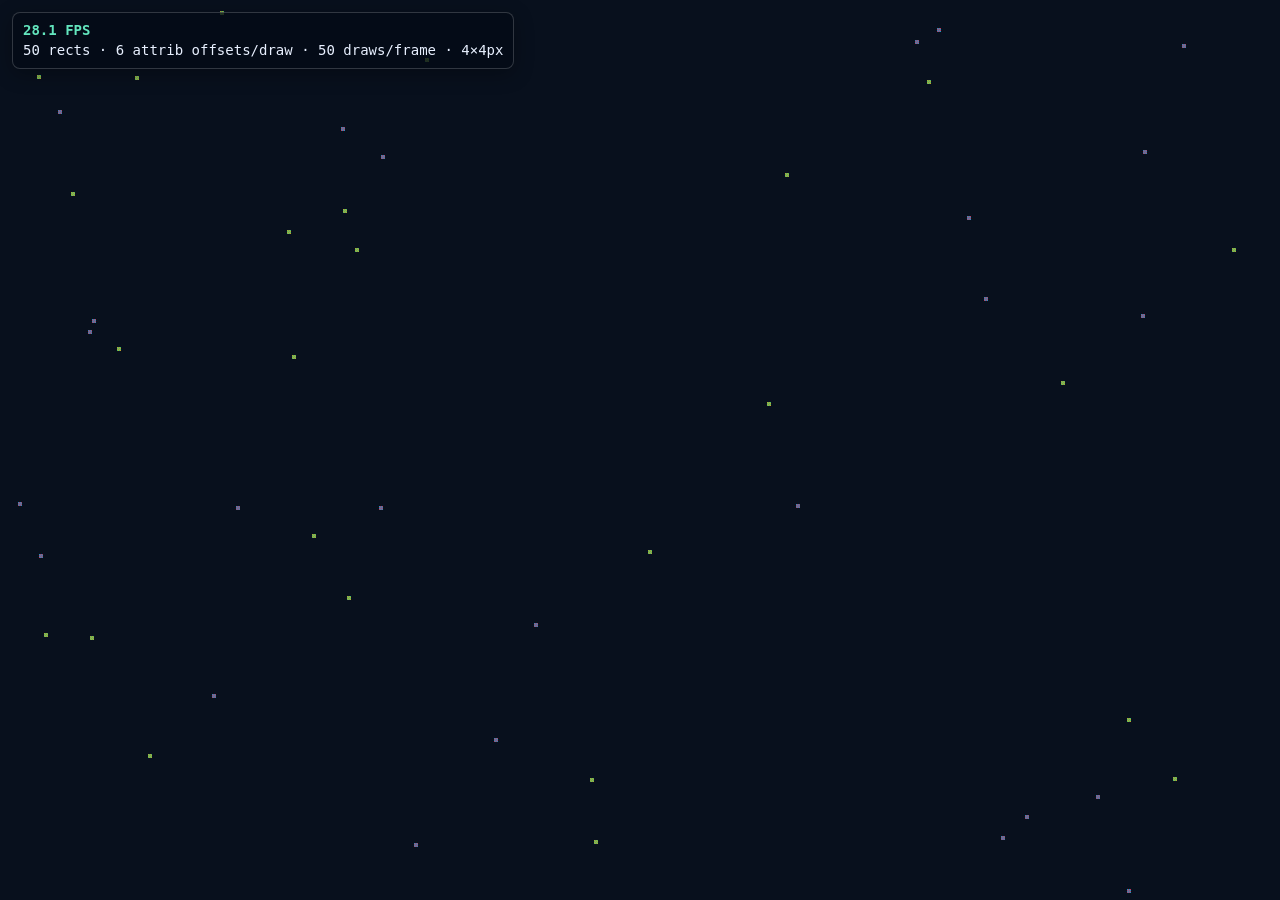
==== raw_webgl_external_textures/index.html @ f65fc7e4 "More tweaks" ====
<!doctype html>
<html lang="en">
<head>
  <meta charset="utf-8">
  <meta name="viewport" content="width=device-width, initial-scale=1, viewport-fit=cover">
  <title>Raw WebGL2 external textures</title>
  <style>
    :root {
      color-scheme: dark;
      font-family: ui-monospace, SFMono-Regular, Menlo, Monaco, Consolas, monospace;
    }

    * { box-sizing: border-box; }

    html,
    body {
      width: 100%;
      height: 100%;
      margin: 0;
      overflow: hidden;
      background: #08101d;
    }

    canvas {
      display: block;
      width: 100%;
      height: 100%;
    }

    #stats {
      position: fixed;
      z-index: 1;
      top: max(12px, env(safe-area-inset-top));
      left: max(12px, env(safe-area-inset-left));
      padding: 8px 10px;
      border: 1px solid rgb(255 255 255 / 18%);
      border-radius: 8px;
      background: rgb(5 11 22 / 78%);
      box-shadow: 0 5px 20px rgb(0 0 0 / 30%);
      color: #e8f0ff;
      font-size: 14px;
      line-height: 1.4;
      pointer-events: none;
      -webkit-user-select: none;
      user-select: none;
    }

    #fps {
      color: #63e6be;
      font-weight: 700;
    }

    #error {
      color: #ff8787;
      white-space: pre-wrap;
    }
  </style>
</head>
<body>
  <canvas id="canvas"></canvas>
  <div id="stats">
    <div><span id="fps">warming…</span></div>
    <div>50 rects · 6 attrib offsets/draw · 50 draws/frame · 4×4px</div>
    <div id="error"></div>
  </div>

  <script>
    (() => {
      "use strict";

      const RECT_COUNT = 50;
      const TEXTURE_SIZE = 16;
      const RECT_SIZE = 4;
      const STRIPS_PER_RECT = 1;
      const UINTS_PER_STRIP = 6;
      const BYTES_PER_STRIP = UINTS_PER_STRIP * Uint32Array.BYTES_PER_ELEMENT;
      const EXTERNAL_TEXTURE_UNIT = 5;

      const canvas = document.querySelector("#canvas");
      const fpsElement = document.querySelector("#fps");
      const errorElement = document.querySelector("#error");

      try {
        const gl = canvas.getContext("webgl2", {
          alpha: true,
          antialias: false,
          depth: true,
          stencil: false,
          preserveDrawingBuffer: false,
          powerPreference: "high-performance",
        });
        if (!gl) throw new Error("WebGL2 is unavailable");

        const vertexSource = `#version 300 es
          precision highp float;
          precision highp int;

          layout(location = 0) in uint a_xy;
          layout(location = 1) in uint a_width_height;
          layout(location = 2) in uint a_coverage;
          layout(location = 3) in uint a_uv_origin;
          layout(location = 4) in uint a_paint_and_rect_flag;
          layout(location = 5) in uint a_depth_index;
          uniform vec2 u_viewport;
          out vec2 v_uv;
          flat out float v_coverage;
          flat out float v_rect_flag;

          uvec2 unpack16(uint value) {
            return uvec2(value & 0xffffu, value >> 16);
          }

          void main() {
            uvec2 packed_xy = unpack16(a_xy);
            uvec2 packed_size = unpack16(a_width_height);
            uvec2 packed_uv = unpack16(a_uv_origin);
            vec2 corner = vec2(float(gl_VertexID & 1), float(gl_VertexID >> 1));
            vec2 pixel = vec2(packed_xy) + corner * vec2(packed_size);
            vec2 clip = pixel / u_viewport * 2.0 - 1.0;
            float depth = float(a_depth_index & 0xffffu) / 65535.0;
            gl_Position = vec4(clip.x, -clip.y, depth * 2.0 - 1.0, 1.0);
            vec2 local_origin = vec2(packed_uv) / 256.0 - 1.0;
            v_uv = (local_origin + corner * vec2(packed_size)) / ${RECT_SIZE}.0;
            v_coverage = float(a_coverage & 0xffu) / 255.0;
            v_rect_flag = float(a_paint_and_rect_flag >> 31);
          }
        `;

        const fragmentSource = `#version 300 es
          precision highp float;
          precision highp sampler2DArray;

          uniform sampler2D u_alphas_texture;
          uniform sampler2D u_layer_texture;
          uniform sampler2DArray u_atlas_texture;
          uniform sampler2D u_encoded_paints_texture;
          uniform sampler2D u_gradient_texture;
          uniform sampler2D u_external_texture;
          uniform int u_source;
          in vec2 v_uv;
          flat in float v_coverage;
          flat in float v_rect_flag;
          out vec4 out_color;

          void main() {
            vec4 color;
            if (u_source == 5) {
              ivec2 texel = clamp(
                ivec2(floor(v_uv * float(${TEXTURE_SIZE}))),
                ivec2(0),
                ivec2(${TEXTURE_SIZE - 1})
              );
              color = texelFetch(u_external_texture, texel, 0);
            } else if (u_source == 4) {
              color = texture(u_gradient_texture, v_uv);
            } else if (u_source == 3) {
              color = texture(u_encoded_paints_texture, v_uv);
            } else if (u_source == 2) {
              color = texture(u_atlas_texture, vec3(v_uv, 0.0));
            } else if (u_source == 1) {
              color = texture(u_layer_texture, v_uv);
            } else {
              color = texture(u_alphas_texture, v_uv);
            }
            out_color = color * v_coverage * v_rect_flag;
          }
        `;

        const compileShader = (type, source) => {
          const shader = gl.createShader(type);
          gl.shaderSource(shader, source);
          gl.compileShader(shader);
          if (!gl.getShaderParameter(shader, gl.COMPILE_STATUS)) {
            const message = gl.getShaderInfoLog(shader) || "Shader compilation failed";
            gl.deleteShader(shader);
            throw new Error(message);
          }
          return shader;
        };

        const vertexShader = compileShader(gl.VERTEX_SHADER, vertexSource);
        const fragmentShader = compileShader(gl.FRAGMENT_SHADER, fragmentSource);
        const program = gl.createProgram();
        gl.attachShader(program, vertexShader);
        gl.attachShader(program, fragmentShader);
        gl.linkProgram(program);
        gl.deleteShader(vertexShader);
        gl.deleteShader(fragmentShader);
        if (!gl.getProgramParameter(program, gl.LINK_STATUS)) {
          throw new Error(gl.getProgramInfoLog(program) || "Program linking failed");
        }

        gl.useProgram(program);
        const viewportUniform = gl.getUniformLocation(program, "u_viewport");
        const samplerUniforms = [
          gl.getUniformLocation(program, "u_alphas_texture"),
          gl.getUniformLocation(program, "u_layer_texture"),
          gl.getUniformLocation(program, "u_atlas_texture"),
          gl.getUniformLocation(program, "u_encoded_paints_texture"),
          gl.getUniformLocation(program, "u_gradient_texture"),
          gl.getUniformLocation(program, "u_external_texture"),
        ];
        const sourceUniform = gl.getUniformLocation(program, "u_source");

        const makePattern = (patternIndex) => {
          const pixels = new Uint8Array(TEXTURE_SIZE * TEXTURE_SIZE * 4);
          for (let y = 0; y < TEXTURE_SIZE; y++) {
            for (let x = 0; x < TEXTURE_SIZE; x++) {
              const checker = ((x >> 2) + (y >> 2)) & 1;
              const diagonal = ((x + y) >> 2) & 1;
              const color = patternIndex === 0
                ? (checker ? [255, 74, 122] : [38, 198, 255])
                : (diagonal ? [255, 210, 54] : [91, 255, 137]);
              const alpha = ((x ^ y) & 3) === 0 ? 190 : 235;
              const offset = (y * TEXTURE_SIZE + x) * 4;
              pixels[offset] = Math.round(color[0] * alpha / 255);
              pixels[offset + 1] = Math.round(color[1] * alpha / 255);
              pixels[offset + 2] = Math.round(color[2] * alpha / 255);
              pixels[offset + 3] = alpha;
            }
          }
          return pixels;
        };

        const textures = [0, 1].map((patternIndex) => {
          const texture = gl.createTexture();
          gl.bindTexture(gl.TEXTURE_2D, texture);
          gl.texParameteri(gl.TEXTURE_2D, gl.TEXTURE_MIN_FILTER, gl.NEAREST);
          gl.texParameteri(gl.TEXTURE_2D, gl.TEXTURE_MAG_FILTER, gl.NEAREST);
          gl.texParameteri(gl.TEXTURE_2D, gl.TEXTURE_WRAP_S, gl.CLAMP_TO_EDGE);
          gl.texParameteri(gl.TEXTURE_2D, gl.TEXTURE_WRAP_T, gl.CLAMP_TO_EDGE);
          gl.pixelStorei(gl.UNPACK_ALIGNMENT, 1);
          gl.texImage2D(
            gl.TEXTURE_2D,
            0,
            gl.RGBA8,
            TEXTURE_SIZE,
            TEXTURE_SIZE,
            0,
            gl.RGBA,
            gl.UNSIGNED_BYTE,
            makePattern(patternIndex),
          );
          return texture;
        });

        const makePlaceholderTexture = () => {
          const texture = gl.createTexture();
          gl.bindTexture(gl.TEXTURE_2D, texture);
          gl.texParameteri(gl.TEXTURE_2D, gl.TEXTURE_MIN_FILTER, gl.NEAREST);
          gl.texParameteri(gl.TEXTURE_2D, gl.TEXTURE_MAG_FILTER, gl.NEAREST);
          gl.texParameteri(gl.TEXTURE_2D, gl.TEXTURE_WRAP_S, gl.CLAMP_TO_EDGE);
          gl.texParameteri(gl.TEXTURE_2D, gl.TEXTURE_WRAP_T, gl.CLAMP_TO_EDGE);
          gl.texImage2D(
            gl.TEXTURE_2D,
            0,
            gl.RGBA8,
            1,
            1,
            0,
            gl.RGBA,
            gl.UNSIGNED_BYTE,
            new Uint8Array([255, 255, 255, 255]),
          );
          return texture;
        };

        const passTextures = [
          makePlaceholderTexture(),
          makePlaceholderTexture(),
          null,
          makePlaceholderTexture(),
          makePlaceholderTexture(),
        ];
        const atlasTexture = gl.createTexture();
        gl.bindTexture(gl.TEXTURE_2D_ARRAY, atlasTexture);
        gl.texParameteri(gl.TEXTURE_2D_ARRAY, gl.TEXTURE_MIN_FILTER, gl.NEAREST);
        gl.texParameteri(gl.TEXTURE_2D_ARRAY, gl.TEXTURE_MAG_FILTER, gl.NEAREST);
        gl.texImage3D(
          gl.TEXTURE_2D_ARRAY,
          0,
          gl.RGBA8,
          1,
          1,
          1,
          0,
          gl.RGBA,
          gl.UNSIGNED_BYTE,
          new Uint8Array([255, 255, 255, 255]),
        );
        passTextures[2] = atlasTexture;
        const externalPlaceholder = makePlaceholderTexture();

        const stripData = new Uint32Array(
          RECT_COUNT * STRIPS_PER_RECT * UINTS_PER_STRIP,
        );
        const positions = new Float32Array(RECT_COUNT * 2);
        const velocities = new Float32Array(RECT_COUNT * 2);
        let randomState = 0xdeadbeef;
        const random = () => {
          randomState ^= randomState << 13;
          randomState ^= randomState >>> 17;
          randomState ^= randomState << 5;
          return (randomState >>> 0) / 0x100000000;
        };

        const vao = gl.createVertexArray();
        const stripBuffer = gl.createBuffer();
        gl.bindVertexArray(vao);
        gl.bindBuffer(gl.ARRAY_BUFFER, stripBuffer);
        gl.bufferData(gl.ARRAY_BUFFER, stripData.byteLength, gl.DYNAMIC_DRAW);
        for (let location = 0; location < UINTS_PER_STRIP; location++) {
          gl.enableVertexAttribArray(location);
          gl.vertexAttribIPointer(
            location,
            1,
            gl.UNSIGNED_INT,
            BYTES_PER_STRIP,
            location * Uint32Array.BYTES_PER_ELEMENT,
          );
          gl.vertexAttribDivisor(location, 1);
        }

        let width = 1;
        let height = 1;
        const resize = () => {
          // Match the Vello harness: use CSS viewport pixels rather than multiplying by DPR.
          width = Math.max(1, Math.round(window.innerWidth));
          height = Math.max(1, Math.round(window.innerHeight));
          if (canvas.width !== width || canvas.height !== height) {
            canvas.width = width;
            canvas.height = height;
            gl.viewport(0, 0, width, height);
            gl.uniform2f(viewportUniform, width, height);
          }
        };
        resize();
        window.addEventListener("resize", resize, { passive: true });

        for (let i = 0; i < RECT_COUNT; i++) {
          positions[i * 2] = random() * Math.max(0, width - RECT_SIZE);
          positions[i * 2 + 1] = random() * Math.max(0, height - RECT_SIZE);
          velocities[i * 2] = (35 + random() * 90) * (random() < 0.5 ? -1 : 1);
          velocities[i * 2 + 1] = (35 + random() * 90) * (random() < 0.5 ? -1 : 1);
        }

        gl.clearColor(0.0, 0.0, 0.0, 0.0);
        gl.clearDepth(1.0);
        gl.enable(gl.BLEND);
        gl.blendFunc(gl.ONE, gl.ONE_MINUS_SRC_ALPHA);

        const packU16Pair = (low, high) => (
          ((low & 0xffff) | ((high & 0xffff) << 16)) >>> 0
        );

        const updateRects = (dt) => {
          const maxX = Math.max(0, width - RECT_SIZE);
          const maxY = Math.max(0, height - RECT_SIZE);
          for (let i = 0; i < RECT_COUNT; i++) {
            const offset = i * 2;
            let x = positions[offset] + velocities[offset] * dt;
            let y = positions[offset + 1] + velocities[offset + 1] * dt;

            if (x < 0) {
              x = 0;
              velocities[offset] = Math.abs(velocities[offset]);
            } else if (x > maxX) {
              x = maxX;
              velocities[offset] = -Math.abs(velocities[offset]);
            }
            if (y < 0) {
              y = 0;
              velocities[offset + 1] = Math.abs(velocities[offset + 1]);
            } else if (y > maxY) {
              y = maxY;
              velocities[offset + 1] = -Math.abs(velocities[offset + 1]);
            }

            positions[offset] = x;
            positions[offset + 1] = y;
            const dataOffset = i * UINTS_PER_STRIP;
            stripData[dataOffset] = packU16Pair(Math.floor(x), Math.floor(y));
            stripData[dataOffset + 1] = packU16Pair(RECT_SIZE, RECT_SIZE);
            stripData[dataOffset + 2] = 255;
            stripData[dataOffset + 3] = packU16Pair(256, 256);
            stripData[dataOffset + 4] = 0x80000000;
            stripData[dataOffset + 5] = 0;
          }
        };

        const bindPassTextures = () => {
          for (let unit = 0; unit < 5; unit++) {
            gl.activeTexture(gl.TEXTURE0 + unit);
            gl.bindTexture(unit === 2 ? gl.TEXTURE_2D_ARRAY : gl.TEXTURE_2D, passTextures[unit]);
            gl.uniform1i(samplerUniforms[unit], unit);
          }
          gl.activeTexture(gl.TEXTURE0 + EXTERNAL_TEXTURE_UNIT);
          gl.bindTexture(gl.TEXTURE_2D, externalPlaceholder);
          gl.uniform1i(samplerUniforms[EXTERNAL_TEXTURE_UNIT], EXTERNAL_TEXTURE_UNIT);
          gl.uniform1i(sourceUniform, EXTERNAL_TEXTURE_UNIT);
        };

        const setStripAttribOffset = (firstInstance) => {
          const byteOffset = firstInstance * BYTES_PER_STRIP;
          for (let location = 0; location < UINTS_PER_STRIP; location++) {
            gl.vertexAttribIPointer(
              location,
              1,
              gl.UNSIGNED_INT,
              BYTES_PER_STRIP,
              byteOffset + location * Uint32Array.BYTES_PER_ELEMENT,
            );
          }
        };

        const render = () => {
          gl.clear(gl.COLOR_BUFFER_BIT | gl.DEPTH_BUFFER_BIT);
          gl.disable(gl.SCISSOR_TEST);
          gl.useProgram(program);
          gl.bindVertexArray(vao);
          bindPassTextures();

          // Vello orphans and re-uploads its single strip buffer on every render.
          gl.bindBuffer(gl.ARRAY_BUFFER, stripBuffer);
          gl.bufferData(gl.ARRAY_BUFFER, stripData.byteLength, gl.DYNAMIC_DRAW);
          gl.bufferSubData(gl.ARRAY_BUFFER, 0, stripData);

          gl.enable(gl.DEPTH_TEST);
          gl.depthFunc(gl.LEQUAL);
          gl.depthMask(false);
          gl.enable(gl.BLEND);

          // Mirror Vello's external-texture run loop. The shader stays intentionally trivial;
          // the important part here is the same WebGL state-changing call pattern.
          for (let i = 0; i < RECT_COUNT; i++) {
            gl.activeTexture(gl.TEXTURE0 + EXTERNAL_TEXTURE_UNIT);
            gl.bindTexture(gl.TEXTURE_2D, textures[i & 1]);
            setStripAttribOffset(i);
            gl.drawArraysInstanced(gl.TRIANGLE_STRIP, 0, 4, 1);
          }

          gl.activeTexture(gl.TEXTURE0 + EXTERNAL_TEXTURE_UNIT);
          gl.bindTexture(gl.TEXTURE_2D, externalPlaceholder);
          setStripAttribOffset(0);
          gl.disable(gl.DEPTH_TEST);
          gl.depthMask(true);
          gl.enable(gl.BLEND);
          gl.bindVertexArray(null);
        };

        let lastTime;
        let sampleStart;
        let sampleFrames = 0;
        const frame = (now) => {
          if (lastTime === undefined) {
            lastTime = now;
            sampleStart = now;
          }
          const dt = Math.min(0.1, Math.max(0, (now - lastTime) / 1000));
          lastTime = now;

          updateRects(dt);
          render();

          sampleFrames++;
          const sampleDuration = now - sampleStart;
          if (sampleDuration >= 1000) {
            fpsElement.textContent = `${(sampleFrames * 1000 / sampleDuration).toFixed(1)} FPS`;
            sampleStart = now;
            sampleFrames = 0;
          }
          requestAnimationFrame(frame);
        };

        document.addEventListener("visibilitychange", () => {
          if (!document.hidden) {
            lastTime = undefined;
            sampleStart = undefined;
            sampleFrames = 0;
            fpsElement.textContent = "warming…";
          }
        });

        requestAnimationFrame(frame);
      } catch (error) {
        fpsElement.textContent = "failed";
        errorElement.textContent = error instanceof Error ? error.message : String(error);
      }
    })();
  </script>
</body>
</html>
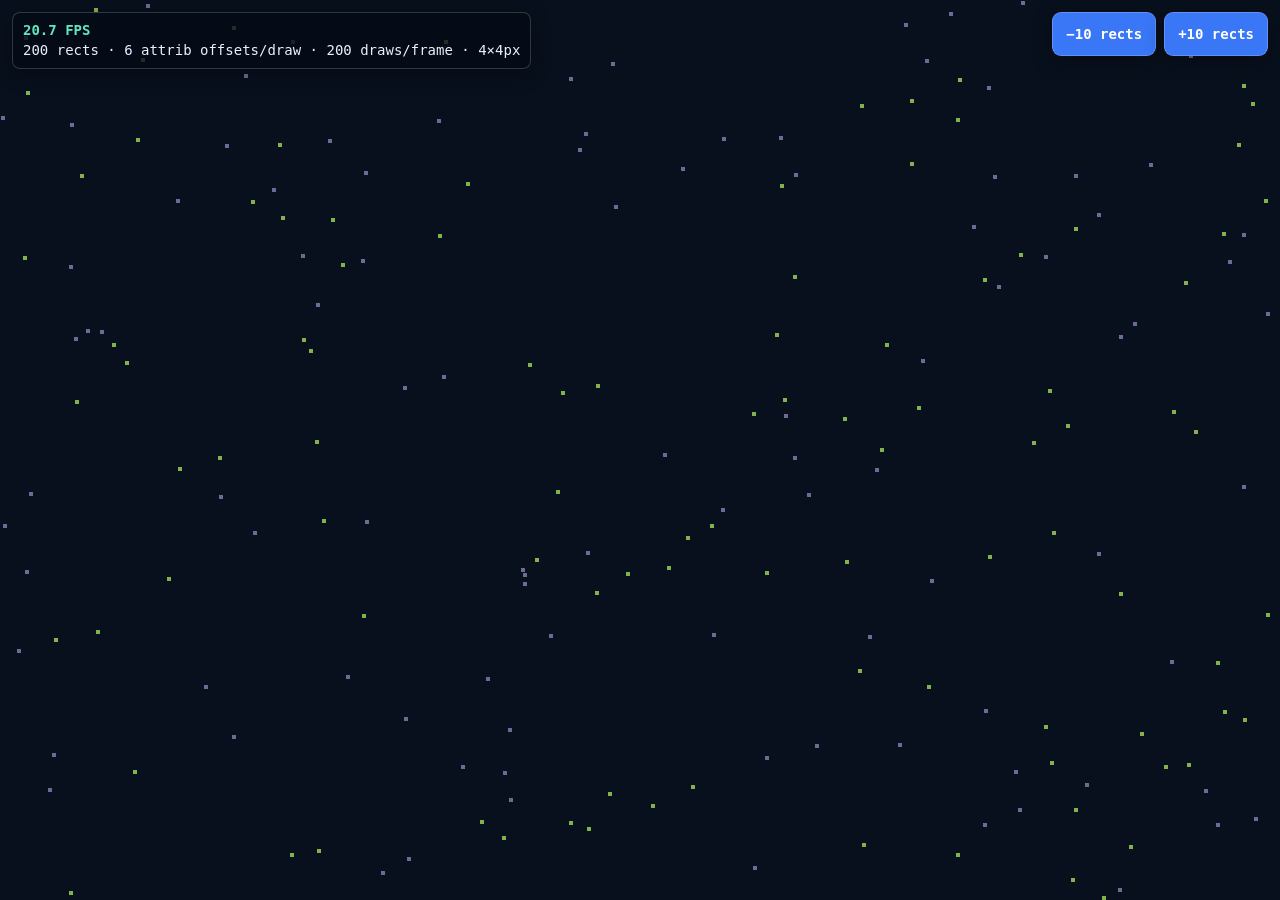
==== commit b1bd0ec6: "tweaks" ====
--- a/raw_webgl_external_textures/index.html
+++ b/raw_webgl_external_textures/index.html
@@ -32,6 +32,7 @@
       z-index: 1;
       top: max(12px, env(safe-area-inset-top));
       left: max(12px, env(safe-area-inset-left));
+      max-width: calc(100vw - 240px - env(safe-area-inset-left) - env(safe-area-inset-right));
       padding: 8px 10px;
       border: 1px solid rgb(255 255 255 / 18%);
       border-radius: 8px;
@@ -54,21 +55,59 @@
       color: #ff8787;
       white-space: pre-wrap;
     }
+
+    #rect-controls {
+      position: fixed;
+      z-index: 2;
+      top: max(12px, env(safe-area-inset-top));
+      right: max(12px, env(safe-area-inset-right));
+      display: flex;
+      gap: 8px;
+    }
+
+    #rect-controls button {
+      min-height: 44px;
+      padding: 9px 13px;
+      border: 1px solid rgb(255 255 255 / 20%);
+      border-radius: 9px;
+      background: #3977f6;
+      box-shadow: 0 5px 20px rgb(0 0 0 / 30%);
+      color: white;
+      font: 700 14px ui-monospace, SFMono-Regular, Menlo, Monaco, Consolas, monospace;
+      cursor: pointer;
+      touch-action: manipulation;
+    }
+
+    #rect-controls button:active { background: #2c62d0; }
+    #rect-controls button:disabled { opacity: .45; cursor: default; }
+
+    @media (max-width: 600px) {
+      #stats {
+        top: max(68px, calc(env(safe-area-inset-top) + 56px));
+        max-width: calc(100vw - 24px - env(safe-area-inset-left) - env(safe-area-inset-right));
+      }
+    }
   </style>
 </head>
 <body>
   <canvas id="canvas"></canvas>
   <div id="stats">
-    <div><span id="fps">warming…</span></div>
-    <div>50 rects · 6 attrib offsets/draw · 50 draws/frame · 4×4px</div>
+    <div><span id="fps">0.0 FPS</span></div>
+    <div><span id="rect-count">200</span> rects · 6 attrib offsets/draw · <span id="draw-count">200</span> draws/frame · 4×4px</div>
     <div id="error"></div>
+  </div>
+  <div id="rect-controls">
+    <button id="remove-rects" type="button">−10 rects</button>
+    <button id="add-rects" type="button">+10 rects</button>
   </div>
 
   <script>
     (() => {
       "use strict";
 
-      const RECT_COUNT = 50;
+      const INITIAL_RECT_COUNT = 200;
+      const RECT_COUNT_STEP = 10;
+      const FPS_SAMPLE_FRAMES = 10;
       const TEXTURE_SIZE = 16;
       const RECT_SIZE = 4;
       const STRIPS_PER_RECT = 1;
@@ -78,6 +117,10 @@
 
       const canvas = document.querySelector("#canvas");
       const fpsElement = document.querySelector("#fps");
+      const rectCountElement = document.querySelector("#rect-count");
+      const drawCountElement = document.querySelector("#draw-count");
+      const removeRectsButton = document.querySelector("#remove-rects");
+      const addRectsButton = document.querySelector("#add-rects");
       const errorElement = document.querySelector("#error");
 
       try {
@@ -291,11 +334,12 @@
         passTextures[2] = atlasTexture;
         const externalPlaceholder = makePlaceholderTexture();
 
-        const stripData = new Uint32Array(
-          RECT_COUNT * STRIPS_PER_RECT * UINTS_PER_STRIP,
+        let rectCount = INITIAL_RECT_COUNT;
+        let stripData = new Uint32Array(
+          rectCount * STRIPS_PER_RECT * UINTS_PER_STRIP,
         );
-        const positions = new Float32Array(RECT_COUNT * 2);
-        const velocities = new Float32Array(RECT_COUNT * 2);
+        let positions = new Float32Array(rectCount * 2);
+        let velocities = new Float32Array(rectCount * 2);
         let randomState = 0xdeadbeef;
         const random = () => {
           randomState ^= randomState << 13;
@@ -337,12 +381,41 @@
         resize();
         window.addEventListener("resize", resize, { passive: true });
 
-        for (let i = 0; i < RECT_COUNT; i++) {
+        const initializeRect = (i) => {
           positions[i * 2] = random() * Math.max(0, width - RECT_SIZE);
           positions[i * 2 + 1] = random() * Math.max(0, height - RECT_SIZE);
           velocities[i * 2] = (35 + random() * 90) * (random() < 0.5 ? -1 : 1);
           velocities[i * 2 + 1] = (35 + random() * 90) * (random() < 0.5 ? -1 : 1);
+        };
+        for (let i = 0; i < rectCount; i++) {
+          initializeRect(i);
         }
+
+        const setRectCount = (nextCount) => {
+          const previousCount = rectCount;
+          rectCount = Math.max(RECT_COUNT_STEP, nextCount);
+
+          const nextStripData = new Uint32Array(
+            rectCount * STRIPS_PER_RECT * UINTS_PER_STRIP,
+          );
+          nextStripData.set(stripData.subarray(0, nextStripData.length));
+          stripData = nextStripData;
+
+          const nextPositions = new Float32Array(rectCount * 2);
+          nextPositions.set(positions.subarray(0, nextPositions.length));
+          positions = nextPositions;
+
+          const nextVelocities = new Float32Array(rectCount * 2);
+          nextVelocities.set(velocities.subarray(0, nextVelocities.length));
+          velocities = nextVelocities;
+
+          for (let i = previousCount; i < rectCount; i++) {
+            initializeRect(i);
+          }
+          rectCountElement.textContent = String(rectCount);
+          drawCountElement.textContent = String(rectCount);
+          removeRectsButton.disabled = rectCount <= RECT_COUNT_STEP;
+        };
 
         gl.clearColor(0.0, 0.0, 0.0, 0.0);
         gl.clearDepth(1.0);
@@ -356,7 +429,7 @@
         const updateRects = (dt) => {
           const maxX = Math.max(0, width - RECT_SIZE);
           const maxY = Math.max(0, height - RECT_SIZE);
-          for (let i = 0; i < RECT_COUNT; i++) {
+          for (let i = 0; i < rectCount; i++) {
             const offset = i * 2;
             let x = positions[offset] + velocities[offset] * dt;
             let y = positions[offset + 1] + velocities[offset + 1] * dt;
@@ -432,7 +505,7 @@
 
           // Mirror Vello's external-texture run loop. The shader stays intentionally trivial;
           // the important part here is the same WebGL state-changing call pattern.
-          for (let i = 0; i < RECT_COUNT; i++) {
+          for (let i = 0; i < rectCount; i++) {
             gl.activeTexture(gl.TEXTURE0 + EXTERNAL_TEXTURE_UNIT);
             gl.bindTexture(gl.TEXTURE_2D, textures[i & 1]);
             setStripAttribOffset(i);
@@ -450,7 +523,16 @@
 
         let lastTime;
         let sampleStart;
-        let sampleFrames = 0;
+        let sampleIntervals = 0;
+        const changeRectCount = (delta) => {
+          setRectCount(rectCount + delta);
+          lastTime = undefined;
+          sampleStart = undefined;
+          sampleIntervals = 0;
+        };
+        removeRectsButton.addEventListener("click", () => changeRectCount(-RECT_COUNT_STEP));
+        addRectsButton.addEventListener("click", () => changeRectCount(RECT_COUNT_STEP));
+
         const frame = (now) => {
           if (lastTime === undefined) {
             lastTime = now;
@@ -462,12 +544,14 @@
           updateRects(dt);
           render();
 
-          sampleFrames++;
-          const sampleDuration = now - sampleStart;
-          if (sampleDuration >= 1000) {
-            fpsElement.textContent = `${(sampleFrames * 1000 / sampleDuration).toFixed(1)} FPS`;
+          if (now > sampleStart) {
+            sampleIntervals++;
+          }
+          if (sampleIntervals >= FPS_SAMPLE_FRAMES) {
+            const sampleDuration = now - sampleStart;
+            fpsElement.textContent = `${(sampleIntervals * 1000 / sampleDuration).toFixed(1)} FPS`;
             sampleStart = now;
-            sampleFrames = 0;
+            sampleIntervals = 0;
           }
           requestAnimationFrame(frame);
         };
@@ -476,8 +560,7 @@
           if (!document.hidden) {
             lastTime = undefined;
             sampleStart = undefined;
-            sampleFrames = 0;
-            fpsElement.textContent = "warming…";
+            sampleIntervals = 0;
           }
         });
 
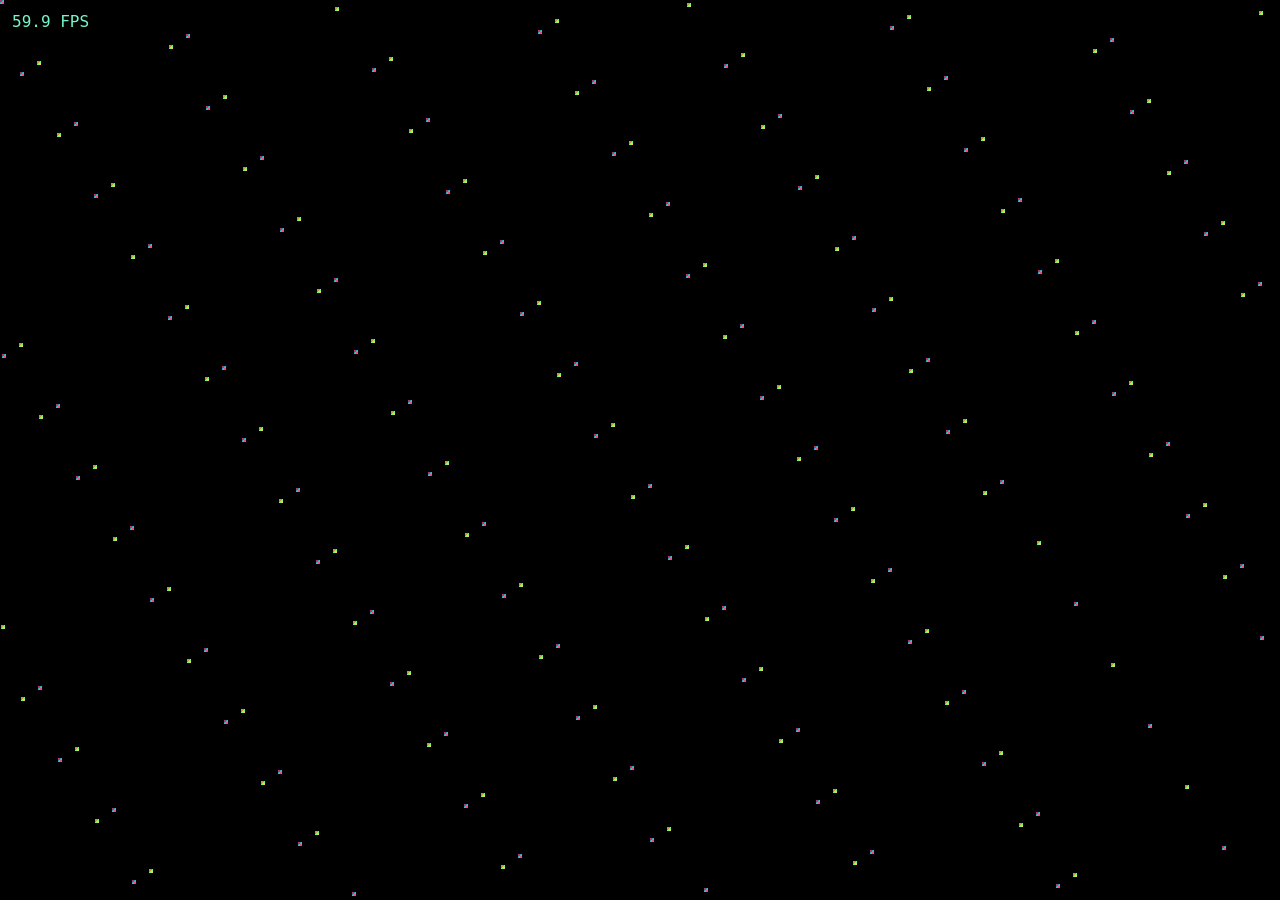
==== commit 3031ed70: "minimize more" ====
--- a/raw_webgl_external_textures/index.html
+++ b/raw_webgl_external_textures/index.html
@@ -3,573 +3,118 @@
 <head>
   <meta charset="utf-8">
   <meta name="viewport" content="width=device-width, initial-scale=1, viewport-fit=cover">
-  <title>Raw WebGL2 external textures</title>
+  <title>WebGL draw-call reproducer</title>
   <style>
-    :root {
-      color-scheme: dark;
-      font-family: ui-monospace, SFMono-Regular, Menlo, Monaco, Consolas, monospace;
-    }
-
-    * { box-sizing: border-box; }
-
-    html,
-    body {
-      width: 100%;
-      height: 100%;
-      margin: 0;
-      overflow: hidden;
-      background: #08101d;
-    }
-
-    canvas {
-      display: block;
-      width: 100%;
-      height: 100%;
-    }
-
-    #stats {
-      position: fixed;
-      z-index: 1;
-      top: max(12px, env(safe-area-inset-top));
-      left: max(12px, env(safe-area-inset-left));
-      max-width: calc(100vw - 240px - env(safe-area-inset-left) - env(safe-area-inset-right));
-      padding: 8px 10px;
-      border: 1px solid rgb(255 255 255 / 18%);
-      border-radius: 8px;
-      background: rgb(5 11 22 / 78%);
-      box-shadow: 0 5px 20px rgb(0 0 0 / 30%);
-      color: #e8f0ff;
-      font-size: 14px;
-      line-height: 1.4;
-      pointer-events: none;
-      -webkit-user-select: none;
-      user-select: none;
-    }
-
-    #fps {
-      color: #63e6be;
-      font-weight: 700;
-    }
-
-    #error {
-      color: #ff8787;
-      white-space: pre-wrap;
-    }
-
-    #rect-controls {
-      position: fixed;
-      z-index: 2;
-      top: max(12px, env(safe-area-inset-top));
-      right: max(12px, env(safe-area-inset-right));
-      display: flex;
-      gap: 8px;
-    }
-
-    #rect-controls button {
-      min-height: 44px;
-      padding: 9px 13px;
-      border: 1px solid rgb(255 255 255 / 20%);
-      border-radius: 9px;
-      background: #3977f6;
-      box-shadow: 0 5px 20px rgb(0 0 0 / 30%);
-      color: white;
-      font: 700 14px ui-monospace, SFMono-Regular, Menlo, Monaco, Consolas, monospace;
-      cursor: pointer;
-      touch-action: manipulation;
-    }
-
-    #rect-controls button:active { background: #2c62d0; }
-    #rect-controls button:disabled { opacity: .45; cursor: default; }
-
-    @media (max-width: 600px) {
-      #stats {
-        top: max(68px, calc(env(safe-area-inset-top) + 56px));
-        max-width: calc(100vw - 24px - env(safe-area-inset-left) - env(safe-area-inset-right));
-      }
-    }
+    html, body, canvas { width: 100%; height: 100%; margin: 0; display: block; overflow: hidden; background: #071120; }
+    #fps { position: fixed; top: max(12px, env(safe-area-inset-top)); left: max(12px, env(safe-area-inset-left)); color: #75f6c8; font: 16px monospace; }
   </style>
 </head>
 <body>
-  <canvas id="canvas"></canvas>
-  <div id="stats">
-    <div><span id="fps">0.0 FPS</span></div>
-    <div><span id="rect-count">200</span> rects · 6 attrib offsets/draw · <span id="draw-count">200</span> draws/frame · 4×4px</div>
-    <div id="error"></div>
-  </div>
-  <div id="rect-controls">
-    <button id="remove-rects" type="button">−10 rects</button>
-    <button id="add-rects" type="button">+10 rects</button>
-  </div>
+  <canvas></canvas>
+  <div id="fps">0.0 FPS</div>
+  <script>
+    const RECT_COUNT = 200;
+    const RECT_SIZE = 4;
+    const canvas = document.querySelector("canvas");
+    const fps = document.querySelector("#fps");
+    const gl = canvas.getContext("webgl2", {
+      alpha: false,
+      antialias: false,
+      depth: false,
+      stencil: false,
+    });
 
-  <script>
-    (() => {
-      "use strict";
+    if (!gl) throw new Error("WebGL 2 is unavailable");
 
-      const INITIAL_RECT_COUNT = 200;
-      const RECT_COUNT_STEP = 10;
-      const FPS_SAMPLE_FRAMES = 10;
-      const TEXTURE_SIZE = 16;
-      const RECT_SIZE = 4;
-      const STRIPS_PER_RECT = 1;
-      const UINTS_PER_STRIP = 6;
-      const BYTES_PER_STRIP = UINTS_PER_STRIP * Uint32Array.BYTES_PER_ELEMENT;
-      const EXTERNAL_TEXTURE_UNIT = 5;
+    const provokingVertex = gl.getExtension("WEBGL_provoking_vertex");
+    // Uncomment for fast performance; leave commented for slow performance.
+    // provokingVertex?.provokingVertexWEBGL(provokingVertex.FIRST_VERTEX_CONVENTION_WEBGL);
 
-      const canvas = document.querySelector("#canvas");
-      const fpsElement = document.querySelector("#fps");
-      const rectCountElement = document.querySelector("#rect-count");
-      const drawCountElement = document.querySelector("#draw-count");
-      const removeRectsButton = document.querySelector("#remove-rects");
-      const addRectsButton = document.querySelector("#add-rects");
-      const errorElement = document.querySelector("#error");
+    const shader = (type, source) => {
+      const value = gl.createShader(type);
+      gl.shaderSource(value, source);
+      gl.compileShader(value);
+      if (!gl.getShaderParameter(value, gl.COMPILE_STATUS)) {
+        throw new Error(gl.getShaderInfoLog(value));
+      }
+      return value;
+    };
 
-      try {
-        const gl = canvas.getContext("webgl2", {
-          alpha: true,
-          antialias: false,
-          depth: true,
-          stencil: false,
-          preserveDrawingBuffer: false,
-          powerPreference: "high-performance",
-        });
-        if (!gl) throw new Error("WebGL2 is unavailable");
+    const program = gl.createProgram();
+    gl.attachShader(program, shader(gl.VERTEX_SHADER, `#version 300 es
+      uniform vec2 viewport;
+      uniform vec2 position_offset;
+      out vec2 uv;
+      flat out float shade;
+      void main() {
+        vec2 corners[4] = vec2[4](vec2(0), vec2(1, 0), vec2(0, 1), vec2(1));
+        uv = corners[gl_VertexID];
+        vec2 pixel = position_offset + uv * ${RECT_SIZE}.0;
+        vec2 clip = pixel / viewport * 2.0 - 1.0;
+        gl_Position = vec4(clip.x, -clip.y, 0, 1);
+        shade = .75 + float(gl_VertexID & 1) * .25;
+      }
+    `));
+    gl.attachShader(program, shader(gl.FRAGMENT_SHADER, `#version 300 es
+      precision mediump float;
+      uniform sampler2D image;
+      in vec2 uv;
+      flat in float shade;
+      out vec4 color;
+      void main() { color = texture(image, uv) * shade; }
+    `));
+    gl.linkProgram(program);
+    if (!gl.getProgramParameter(program, gl.LINK_STATUS)) {
+      throw new Error(gl.getProgramInfoLog(program));
+    }
+    gl.useProgram(program);
 
-        const vertexSource = `#version 300 es
-          precision highp float;
-          precision highp int;
+    const viewport = gl.getUniformLocation(program, "viewport");
+    const positionOffset = gl.getUniformLocation(program, "position_offset");
+    gl.uniform1i(gl.getUniformLocation(program, "image"), 0);
 
-          layout(location = 0) in uint a_xy;
-          layout(location = 1) in uint a_width_height;
-          layout(location = 2) in uint a_coverage;
-          layout(location = 3) in uint a_uv_origin;
-          layout(location = 4) in uint a_paint_and_rect_flag;
-          layout(location = 5) in uint a_depth_index;
-          uniform vec2 u_viewport;
-          out vec2 v_uv;
-          flat out float v_coverage;
-          flat out float v_rect_flag;
+    const texture = (pixels) => {
+      const value = gl.createTexture();
+      gl.bindTexture(gl.TEXTURE_2D, value);
+      gl.texParameteri(gl.TEXTURE_2D, gl.TEXTURE_MIN_FILTER, gl.NEAREST);
+      gl.texParameteri(gl.TEXTURE_2D, gl.TEXTURE_MAG_FILTER, gl.NEAREST);
+      gl.texImage2D(gl.TEXTURE_2D, 0, gl.RGBA, 2, 2, 0, gl.RGBA, gl.UNSIGNED_BYTE, new Uint8Array(pixels));
+      return value;
+    };
+    const textures = [
+      texture([255, 70, 120, 255, 35, 195, 255, 255, 35, 195, 255, 255, 255, 70, 120, 255]),
+      texture([255, 210, 50, 255, 90, 255, 135, 255, 90, 255, 135, 255, 255, 210, 50, 255]),
+    ];
 
-          uvec2 unpack16(uint value) {
-            return uvec2(value & 0xffffu, value >> 16);
-          }
+    const resize = () => {
+      canvas.width = innerWidth;
+      canvas.height = innerHeight;
+      gl.viewport(0, 0, canvas.width, canvas.height);
+      gl.uniform2f(viewport, canvas.width, canvas.height);
+    };
+    addEventListener("resize", resize);
+    resize();
 
-          void main() {
-            uvec2 packed_xy = unpack16(a_xy);
-            uvec2 packed_size = unpack16(a_width_height);
-            uvec2 packed_uv = unpack16(a_uv_origin);
-            vec2 corner = vec2(float(gl_VertexID & 1), float(gl_VertexID >> 1));
-            vec2 pixel = vec2(packed_xy) + corner * vec2(packed_size);
-            vec2 clip = pixel / u_viewport * 2.0 - 1.0;
-            float depth = float(a_depth_index & 0xffffu) / 65535.0;
-            gl_Position = vec4(clip.x, -clip.y, depth * 2.0 - 1.0, 1.0);
-            vec2 local_origin = vec2(packed_uv) / 256.0 - 1.0;
-            v_uv = (local_origin + corner * vec2(packed_size)) / ${RECT_SIZE}.0;
-            v_coverage = float(a_coverage & 0xffu) / 255.0;
-            v_rect_flag = float(a_paint_and_rect_flag >> 31);
-          }
-        `;
+    let previous;
+    const frame = (now) => {
+      const elapsed = previous === undefined ? 0 : now - previous;
+      previous = now;
+      if (elapsed) fps.textContent = `${(1000 / elapsed).toFixed(1)} FPS`;
+      gl.clear(gl.COLOR_BUFFER_BIT);
 
-        const fragmentSource = `#version 300 es
-          precision highp float;
-          precision highp sampler2DArray;
+      for (let i = 0; i < RECT_COUNT; i++) {
+        gl.uniform2f(
+          positionOffset,
+          (i * 37) % Math.max(1, canvas.width - RECT_SIZE),
+          (i * 61) % Math.max(1, canvas.height - RECT_SIZE),
+        );
+        gl.bindTexture(gl.TEXTURE_2D, textures[i & 1]);
+        gl.drawArrays(gl.TRIANGLE_STRIP, 0, 4);
+      }
 
-          uniform sampler2D u_alphas_texture;
-          uniform sampler2D u_layer_texture;
-          uniform sampler2DArray u_atlas_texture;
-          uniform sampler2D u_encoded_paints_texture;
-          uniform sampler2D u_gradient_texture;
-          uniform sampler2D u_external_texture;
-          uniform int u_source;
-          in vec2 v_uv;
-          flat in float v_coverage;
-          flat in float v_rect_flag;
-          out vec4 out_color;
-
-          void main() {
-            vec4 color;
-            if (u_source == 5) {
-              ivec2 texel = clamp(
-                ivec2(floor(v_uv * float(${TEXTURE_SIZE}))),
-                ivec2(0),
-                ivec2(${TEXTURE_SIZE - 1})
-              );
-              color = texelFetch(u_external_texture, texel, 0);
-            } else if (u_source == 4) {
-              color = texture(u_gradient_texture, v_uv);
-            } else if (u_source == 3) {
-              color = texture(u_encoded_paints_texture, v_uv);
-            } else if (u_source == 2) {
-              color = texture(u_atlas_texture, vec3(v_uv, 0.0));
-            } else if (u_source == 1) {
-              color = texture(u_layer_texture, v_uv);
-            } else {
-              color = texture(u_alphas_texture, v_uv);
-            }
-            out_color = color * v_coverage * v_rect_flag;
-          }
-        `;
-
-        const compileShader = (type, source) => {
-          const shader = gl.createShader(type);
-          gl.shaderSource(shader, source);
-          gl.compileShader(shader);
-          if (!gl.getShaderParameter(shader, gl.COMPILE_STATUS)) {
-            const message = gl.getShaderInfoLog(shader) || "Shader compilation failed";
-            gl.deleteShader(shader);
-            throw new Error(message);
-          }
-          return shader;
-        };
-
-        const vertexShader = compileShader(gl.VERTEX_SHADER, vertexSource);
-        const fragmentShader = compileShader(gl.FRAGMENT_SHADER, fragmentSource);
-        const program = gl.createProgram();
-        gl.attachShader(program, vertexShader);
-        gl.attachShader(program, fragmentShader);
-        gl.linkProgram(program);
-        gl.deleteShader(vertexShader);
-        gl.deleteShader(fragmentShader);
-        if (!gl.getProgramParameter(program, gl.LINK_STATUS)) {
-          throw new Error(gl.getProgramInfoLog(program) || "Program linking failed");
-        }
-
-        gl.useProgram(program);
-        const viewportUniform = gl.getUniformLocation(program, "u_viewport");
-        const samplerUniforms = [
-          gl.getUniformLocation(program, "u_alphas_texture"),
-          gl.getUniformLocation(program, "u_layer_texture"),
-          gl.getUniformLocation(program, "u_atlas_texture"),
-          gl.getUniformLocation(program, "u_encoded_paints_texture"),
-          gl.getUniformLocation(program, "u_gradient_texture"),
-          gl.getUniformLocation(program, "u_external_texture"),
-        ];
-        const sourceUniform = gl.getUniformLocation(program, "u_source");
-
-        const makePattern = (patternIndex) => {
-          const pixels = new Uint8Array(TEXTURE_SIZE * TEXTURE_SIZE * 4);
-          for (let y = 0; y < TEXTURE_SIZE; y++) {
-            for (let x = 0; x < TEXTURE_SIZE; x++) {
-              const checker = ((x >> 2) + (y >> 2)) & 1;
-              const diagonal = ((x + y) >> 2) & 1;
-              const color = patternIndex === 0
-                ? (checker ? [255, 74, 122] : [38, 198, 255])
-                : (diagonal ? [255, 210, 54] : [91, 255, 137]);
-              const alpha = ((x ^ y) & 3) === 0 ? 190 : 235;
-              const offset = (y * TEXTURE_SIZE + x) * 4;
-              pixels[offset] = Math.round(color[0] * alpha / 255);
-              pixels[offset + 1] = Math.round(color[1] * alpha / 255);
-              pixels[offset + 2] = Math.round(color[2] * alpha / 255);
-              pixels[offset + 3] = alpha;
-            }
-          }
-          return pixels;
-        };
-
-        const textures = [0, 1].map((patternIndex) => {
-          const texture = gl.createTexture();
-          gl.bindTexture(gl.TEXTURE_2D, texture);
-          gl.texParameteri(gl.TEXTURE_2D, gl.TEXTURE_MIN_FILTER, gl.NEAREST);
-          gl.texParameteri(gl.TEXTURE_2D, gl.TEXTURE_MAG_FILTER, gl.NEAREST);
-          gl.texParameteri(gl.TEXTURE_2D, gl.TEXTURE_WRAP_S, gl.CLAMP_TO_EDGE);
-          gl.texParameteri(gl.TEXTURE_2D, gl.TEXTURE_WRAP_T, gl.CLAMP_TO_EDGE);
-          gl.pixelStorei(gl.UNPACK_ALIGNMENT, 1);
-          gl.texImage2D(
-            gl.TEXTURE_2D,
-            0,
-            gl.RGBA8,
-            TEXTURE_SIZE,
-            TEXTURE_SIZE,
-            0,
-            gl.RGBA,
-            gl.UNSIGNED_BYTE,
-            makePattern(patternIndex),
-          );
-          return texture;
-        });
-
-        const makePlaceholderTexture = () => {
-          const texture = gl.createTexture();
-          gl.bindTexture(gl.TEXTURE_2D, texture);
-          gl.texParameteri(gl.TEXTURE_2D, gl.TEXTURE_MIN_FILTER, gl.NEAREST);
-          gl.texParameteri(gl.TEXTURE_2D, gl.TEXTURE_MAG_FILTER, gl.NEAREST);
-          gl.texParameteri(gl.TEXTURE_2D, gl.TEXTURE_WRAP_S, gl.CLAMP_TO_EDGE);
-          gl.texParameteri(gl.TEXTURE_2D, gl.TEXTURE_WRAP_T, gl.CLAMP_TO_EDGE);
-          gl.texImage2D(
-            gl.TEXTURE_2D,
-            0,
-            gl.RGBA8,
-            1,
-            1,
-            0,
-            gl.RGBA,
-            gl.UNSIGNED_BYTE,
-            new Uint8Array([255, 255, 255, 255]),
-          );
-          return texture;
-        };
-
-        const passTextures = [
-          makePlaceholderTexture(),
-          makePlaceholderTexture(),
-          null,
-          makePlaceholderTexture(),
-          makePlaceholderTexture(),
-        ];
-        const atlasTexture = gl.createTexture();
-        gl.bindTexture(gl.TEXTURE_2D_ARRAY, atlasTexture);
-        gl.texParameteri(gl.TEXTURE_2D_ARRAY, gl.TEXTURE_MIN_FILTER, gl.NEAREST);
-        gl.texParameteri(gl.TEXTURE_2D_ARRAY, gl.TEXTURE_MAG_FILTER, gl.NEAREST);
-        gl.texImage3D(
-          gl.TEXTURE_2D_ARRAY,
-          0,
-          gl.RGBA8,
-          1,
-          1,
-          1,
-          0,
-          gl.RGBA,
-          gl.UNSIGNED_BYTE,
-          new Uint8Array([255, 255, 255, 255]),
-        );
-        passTextures[2] = atlasTexture;
-        const externalPlaceholder = makePlaceholderTexture();
-
-        let rectCount = INITIAL_RECT_COUNT;
-        let stripData = new Uint32Array(
-          rectCount * STRIPS_PER_RECT * UINTS_PER_STRIP,
-        );
-        let positions = new Float32Array(rectCount * 2);
-        let velocities = new Float32Array(rectCount * 2);
-        let randomState = 0xdeadbeef;
-        const random = () => {
-          randomState ^= randomState << 13;
-          randomState ^= randomState >>> 17;
-          randomState ^= randomState << 5;
-          return (randomState >>> 0) / 0x100000000;
-        };
-
-        const vao = gl.createVertexArray();
-        const stripBuffer = gl.createBuffer();
-        gl.bindVertexArray(vao);
-        gl.bindBuffer(gl.ARRAY_BUFFER, stripBuffer);
-        gl.bufferData(gl.ARRAY_BUFFER, stripData.byteLength, gl.DYNAMIC_DRAW);
-        for (let location = 0; location < UINTS_PER_STRIP; location++) {
-          gl.enableVertexAttribArray(location);
-          gl.vertexAttribIPointer(
-            location,
-            1,
-            gl.UNSIGNED_INT,
-            BYTES_PER_STRIP,
-            location * Uint32Array.BYTES_PER_ELEMENT,
-          );
-          gl.vertexAttribDivisor(location, 1);
-        }
-
-        let width = 1;
-        let height = 1;
-        const resize = () => {
-          // Match the Vello harness: use CSS viewport pixels rather than multiplying by DPR.
-          width = Math.max(1, Math.round(window.innerWidth));
-          height = Math.max(1, Math.round(window.innerHeight));
-          if (canvas.width !== width || canvas.height !== height) {
-            canvas.width = width;
-            canvas.height = height;
-            gl.viewport(0, 0, width, height);
-            gl.uniform2f(viewportUniform, width, height);
-          }
-        };
-        resize();
-        window.addEventListener("resize", resize, { passive: true });
-
-        const initializeRect = (i) => {
-          positions[i * 2] = random() * Math.max(0, width - RECT_SIZE);
-          positions[i * 2 + 1] = random() * Math.max(0, height - RECT_SIZE);
-          velocities[i * 2] = (35 + random() * 90) * (random() < 0.5 ? -1 : 1);
-          velocities[i * 2 + 1] = (35 + random() * 90) * (random() < 0.5 ? -1 : 1);
-        };
-        for (let i = 0; i < rectCount; i++) {
-          initializeRect(i);
-        }
-
-        const setRectCount = (nextCount) => {
-          const previousCount = rectCount;
-          rectCount = Math.max(RECT_COUNT_STEP, nextCount);
-
-          const nextStripData = new Uint32Array(
-            rectCount * STRIPS_PER_RECT * UINTS_PER_STRIP,
-          );
-          nextStripData.set(stripData.subarray(0, nextStripData.length));
-          stripData = nextStripData;
-
-          const nextPositions = new Float32Array(rectCount * 2);
-          nextPositions.set(positions.subarray(0, nextPositions.length));
-          positions = nextPositions;
-
-          const nextVelocities = new Float32Array(rectCount * 2);
-          nextVelocities.set(velocities.subarray(0, nextVelocities.length));
-          velocities = nextVelocities;
-
-          for (let i = previousCount; i < rectCount; i++) {
-            initializeRect(i);
-          }
-          rectCountElement.textContent = String(rectCount);
-          drawCountElement.textContent = String(rectCount);
-          removeRectsButton.disabled = rectCount <= RECT_COUNT_STEP;
-        };
-
-        gl.clearColor(0.0, 0.0, 0.0, 0.0);
-        gl.clearDepth(1.0);
-        gl.enable(gl.BLEND);
-        gl.blendFunc(gl.ONE, gl.ONE_MINUS_SRC_ALPHA);
-
-        const packU16Pair = (low, high) => (
-          ((low & 0xffff) | ((high & 0xffff) << 16)) >>> 0
-        );
-
-        const updateRects = (dt) => {
-          const maxX = Math.max(0, width - RECT_SIZE);
-          const maxY = Math.max(0, height - RECT_SIZE);
-          for (let i = 0; i < rectCount; i++) {
-            const offset = i * 2;
-            let x = positions[offset] + velocities[offset] * dt;
-            let y = positions[offset + 1] + velocities[offset + 1] * dt;
-
-            if (x < 0) {
-              x = 0;
-              velocities[offset] = Math.abs(velocities[offset]);
-            } else if (x > maxX) {
-              x = maxX;
-              velocities[offset] = -Math.abs(velocities[offset]);
-            }
-            if (y < 0) {
-              y = 0;
-              velocities[offset + 1] = Math.abs(velocities[offset + 1]);
-            } else if (y > maxY) {
-              y = maxY;
-              velocities[offset + 1] = -Math.abs(velocities[offset + 1]);
-            }
-
-            positions[offset] = x;
-            positions[offset + 1] = y;
-            const dataOffset = i * UINTS_PER_STRIP;
-            stripData[dataOffset] = packU16Pair(Math.floor(x), Math.floor(y));
-            stripData[dataOffset + 1] = packU16Pair(RECT_SIZE, RECT_SIZE);
-            stripData[dataOffset + 2] = 255;
-            stripData[dataOffset + 3] = packU16Pair(256, 256);
-            stripData[dataOffset + 4] = 0x80000000;
-            stripData[dataOffset + 5] = 0;
-          }
-        };
-
-        const bindPassTextures = () => {
-          for (let unit = 0; unit < 5; unit++) {
-            gl.activeTexture(gl.TEXTURE0 + unit);
-            gl.bindTexture(unit === 2 ? gl.TEXTURE_2D_ARRAY : gl.TEXTURE_2D, passTextures[unit]);
-            gl.uniform1i(samplerUniforms[unit], unit);
-          }
-          gl.activeTexture(gl.TEXTURE0 + EXTERNAL_TEXTURE_UNIT);
-          gl.bindTexture(gl.TEXTURE_2D, externalPlaceholder);
-          gl.uniform1i(samplerUniforms[EXTERNAL_TEXTURE_UNIT], EXTERNAL_TEXTURE_UNIT);
-          gl.uniform1i(sourceUniform, EXTERNAL_TEXTURE_UNIT);
-        };
-
-        const setStripAttribOffset = (firstInstance) => {
-          const byteOffset = firstInstance * BYTES_PER_STRIP;
-          for (let location = 0; location < UINTS_PER_STRIP; location++) {
-            gl.vertexAttribIPointer(
-              location,
-              1,
-              gl.UNSIGNED_INT,
-              BYTES_PER_STRIP,
-              byteOffset + location * Uint32Array.BYTES_PER_ELEMENT,
-            );
-          }
-        };
-
-        const render = () => {
-          gl.clear(gl.COLOR_BUFFER_BIT | gl.DEPTH_BUFFER_BIT);
-          gl.disable(gl.SCISSOR_TEST);
-          gl.useProgram(program);
-          gl.bindVertexArray(vao);
-          bindPassTextures();
-
-          // Vello orphans and re-uploads its single strip buffer on every render.
-          gl.bindBuffer(gl.ARRAY_BUFFER, stripBuffer);
-          gl.bufferData(gl.ARRAY_BUFFER, stripData.byteLength, gl.DYNAMIC_DRAW);
-          gl.bufferSubData(gl.ARRAY_BUFFER, 0, stripData);
-
-          gl.enable(gl.DEPTH_TEST);
-          gl.depthFunc(gl.LEQUAL);
-          gl.depthMask(false);
-          gl.enable(gl.BLEND);
-
-          // Mirror Vello's external-texture run loop. The shader stays intentionally trivial;
-          // the important part here is the same WebGL state-changing call pattern.
-          for (let i = 0; i < rectCount; i++) {
-            gl.activeTexture(gl.TEXTURE0 + EXTERNAL_TEXTURE_UNIT);
-            gl.bindTexture(gl.TEXTURE_2D, textures[i & 1]);
-            setStripAttribOffset(i);
-            gl.drawArraysInstanced(gl.TRIANGLE_STRIP, 0, 4, 1);
-          }
-
-          gl.activeTexture(gl.TEXTURE0 + EXTERNAL_TEXTURE_UNIT);
-          gl.bindTexture(gl.TEXTURE_2D, externalPlaceholder);
-          setStripAttribOffset(0);
-          gl.disable(gl.DEPTH_TEST);
-          gl.depthMask(true);
-          gl.enable(gl.BLEND);
-          gl.bindVertexArray(null);
-        };
-
-        let lastTime;
-        let sampleStart;
-        let sampleIntervals = 0;
-        const changeRectCount = (delta) => {
-          setRectCount(rectCount + delta);
-          lastTime = undefined;
-          sampleStart = undefined;
-          sampleIntervals = 0;
-        };
-        removeRectsButton.addEventListener("click", () => changeRectCount(-RECT_COUNT_STEP));
-        addRectsButton.addEventListener("click", () => changeRectCount(RECT_COUNT_STEP));
-
-        const frame = (now) => {
-          if (lastTime === undefined) {
-            lastTime = now;
-            sampleStart = now;
-          }
-          const dt = Math.min(0.1, Math.max(0, (now - lastTime) / 1000));
-          lastTime = now;
-
-          updateRects(dt);
-          render();
-
-          if (now > sampleStart) {
-            sampleIntervals++;
-          }
-          if (sampleIntervals >= FPS_SAMPLE_FRAMES) {
-            const sampleDuration = now - sampleStart;
-            fpsElement.textContent = `${(sampleIntervals * 1000 / sampleDuration).toFixed(1)} FPS`;
-            sampleStart = now;
-            sampleIntervals = 0;
-          }
-          requestAnimationFrame(frame);
-        };
-
-        document.addEventListener("visibilitychange", () => {
-          if (!document.hidden) {
-            lastTime = undefined;
-            sampleStart = undefined;
-            sampleIntervals = 0;
-          }
-        });
-
-        requestAnimationFrame(frame);
-      } catch (error) {
-        fpsElement.textContent = "failed";
-        errorElement.textContent = error instanceof Error ? error.message : String(error);
-      }
-    })();
+      requestAnimationFrame(frame);
+    };
+    requestAnimationFrame(frame);
   </script>
 </body>
 </html>
